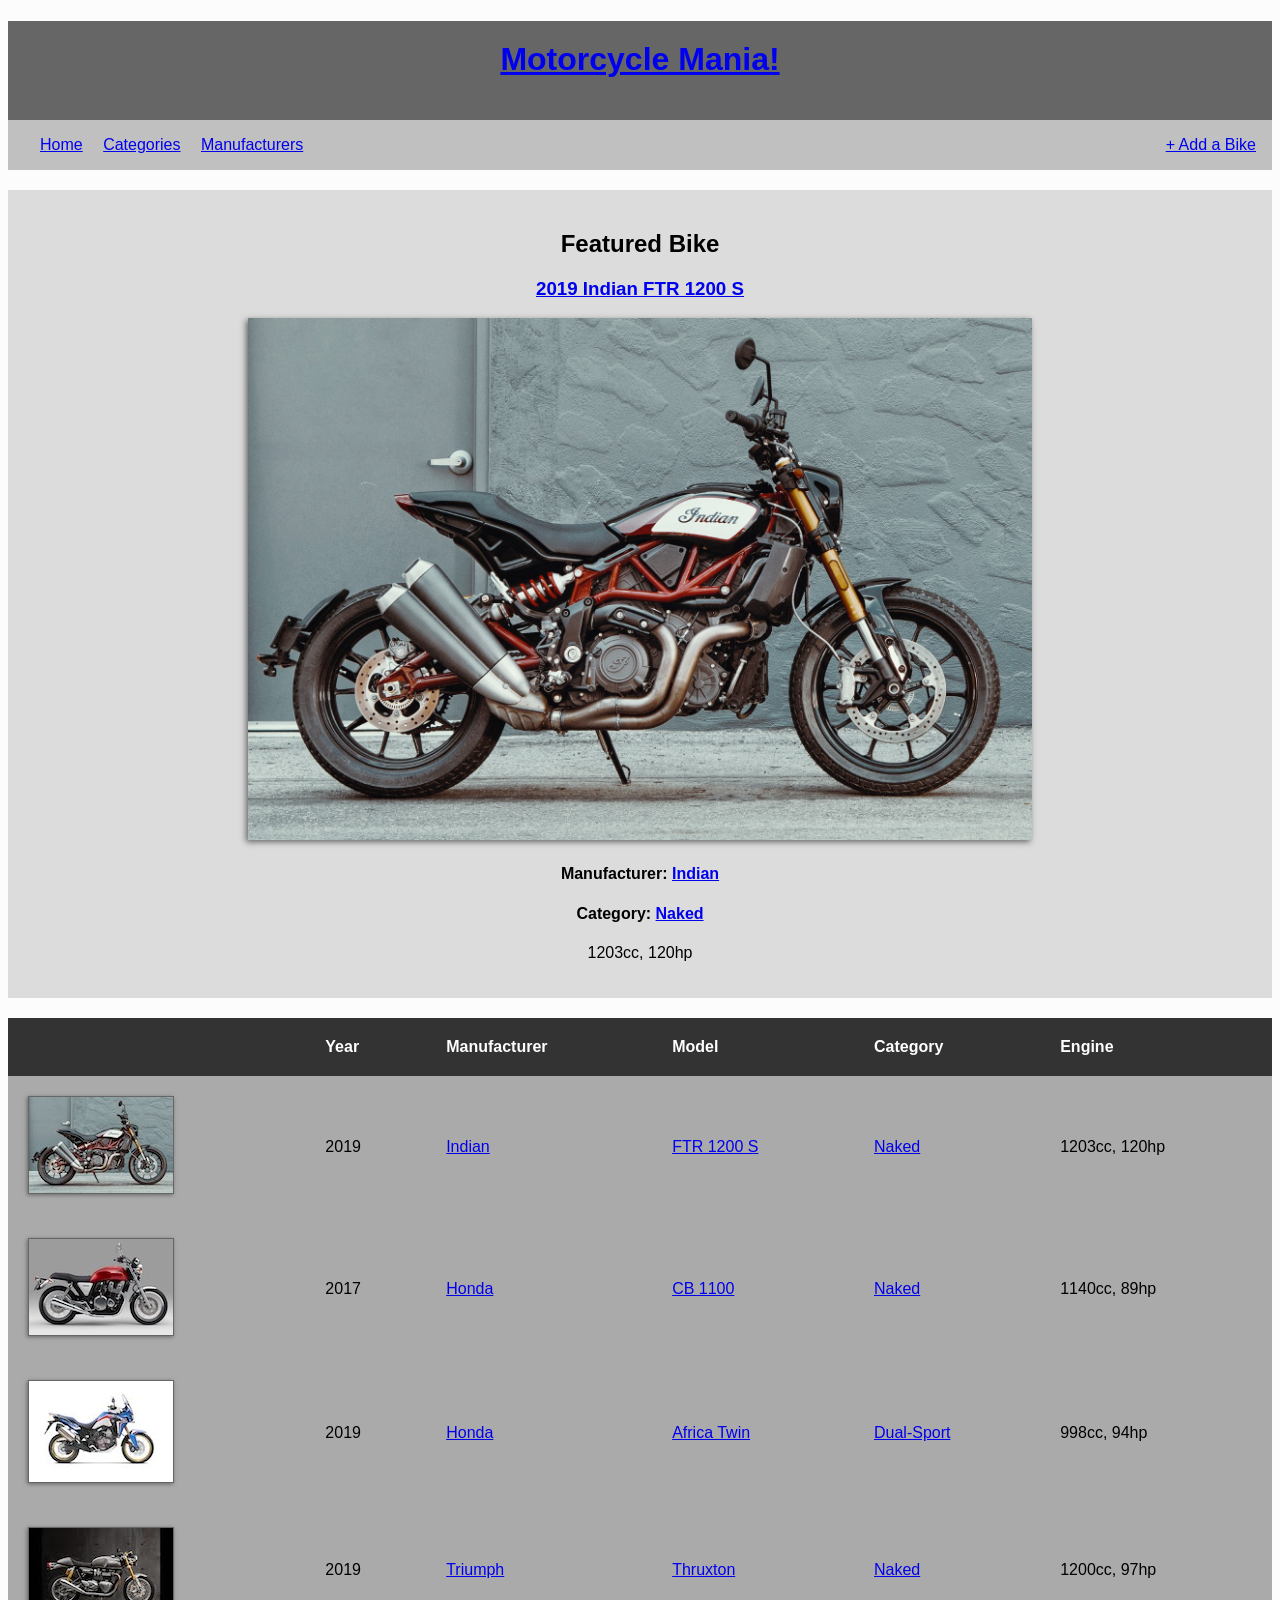
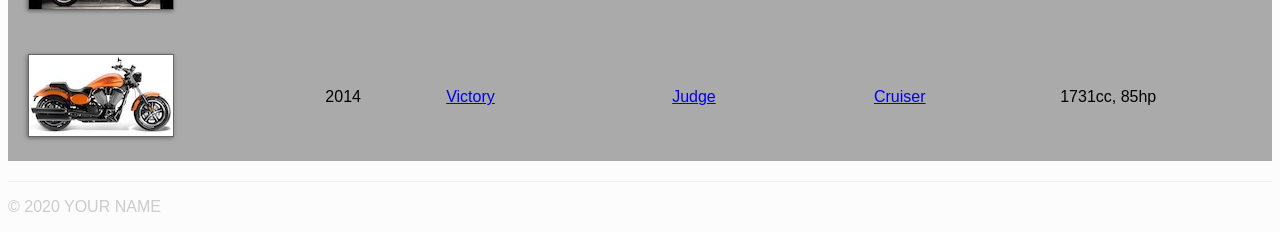
==== index.html @ 405d535a "Initial Commit" ====
<!DOCTYPE html>
<html lang="en-us">
<head>
  <title>Motorcycle Mania</title>
  <link rel="stylesheet" type="text/css" media="all" href="/main.css">
  <style>
  </style>
</head>
<body>
  <header>
    <h1><a href="/">Motorcycle Mania!</a></h1>
    <nav>
      <ul>
        <li><a href="/">Home</a></li>
        <li><a href="/categories.html" id="lnk-categories">Categories</a></li>
        <li><a href="/manufacturers.html">Manufacturers</a></li>
      </ul>
      <a id="lnk_add" href="/motorcycle_form.html">+ Add a Bike</a>
    </nav>
  </header>
  <main>
    <div id="featured">
      <h2>Featured Bike</h2>
      <div id="motorcycle">
        <h3><a href="/motorcycle_1.html">2019 Indian FTR 1200 S</a></h3>
        <a href="/motorcycle_1.html"><img src="/motorcycle_1.jpg" alt="2019 Indian FTR 1200 S"></a>
        <h4>Manufacturer: <a href="/manufacturer_1.html">Indian</a></h4>
        <h4>Category: <a href="/category_1.html">Naked</a></h4>
        <p>1203cc, 120hp</p>
      </div>
    </div>
    <table id="motorcycles">
      <thead>
        <tr>
          <th><!-- thumbnail --></th>
          <th>Year</th>
          <th>Manufacturer</th>
          <th>Model</th>
          <th>Category</th>
          <th>Engine</th>
        </tr>
      </thead>
      <tbody>
        <tr>
          <td><a href="/motorcycle_1.html"><img src="/motorcycle_1_thumb.jpg" alt="2019 Indian FTR 1200 S" class="thumbnail"></a></td>
          <td>2019</td>
          <td><a href="/manufacturer_1.html">Indian</a></td>
          <td><a href="/motorcycle_1.html">FTR 1200 S</a></td>
          <td><a href="/category_1.html">Naked</a></td>
          <td>1203cc, 120hp</td>
        </tr>
        <tr>
          <td><a href="/motorcycle_2.html"><img src="/motorcycle_2_thumb.jpg" alt="2017 Honda CB 1100" class="thumbnail"></a></td>
          <td>2017</td>
          <td><a href="/manufacturer_2.html">Honda</a></td>
          <td><a href="/motorcycle_2.html">CB 1100</a></td>
          <td><a href="/category_1.html">Naked</a></td>
          <td>1140cc, 89hp</td>
        </tr>
        <tr>
          <td><a href="/motorcycle_3.html"><img src="/motorcycle_3_thumb.jpg" alt="2019 Honda Africa Twin" class="thumbnail"></a></td>
          <td>2019</td>
          <td><a href="/manufacturer_2.html">Honda</a></td>
          <td><a href="/motorcycle_3.html">Africa Twin</a></td>
          <td><a href="/category_2.html">Dual-Sport</a></td>
          <td>998cc, 94hp</td>
        </tr>
        <tr>
          <td><a href="/motorcycle_4.html"><img src="/motorcycle_4_thumb.jpg" alt="2019 Triumph Thruxton" class="thumbnail"></a></td>
          <td>2019</td>
          <td><a href="/manufacturer_3.html">Triumph</a></td>
          <td><a href="/motorcycle_4.html">Thruxton</a></td>
          <td><a href="/category_1.html">Naked</a></td>
          <td>1200cc, 97hp</td>
        </tr>
        <tr>
          <td><a href="/motorcycle_5.html"><img src="/motorcycle_5_thumb.jpg" alt="2014 Victory Judge" class="thumbnail"></a></td>
          <td>2014</td>
          <td><a href="/manufacturer_4.html">Victory</a></td>
          <td><a href="/motorcycle_5.html">Judge</a></td>
          <td><a href="/category_3.html">Cruiser</a></td>
          <td>1731cc, 85hp</td>
        </tr>
      </tbody>
    </table>
  </main>
  <footer>
    <p>&copy; 2020 YOUR NAME</p>
  </footer>
</body>
</html>
---- main.css ----
body {
  background: #FCFCFC;
  font-family: helvetica, arial, 'sans-serif';
}

header {
  background-color: #666;
}

header h1 {
  padding: 20px;
  text-align: center;
}

nav {
  background-color: #C0C0C0;
  padding: 1rem;
}

nav ul {
  list-style-type: none;
  margin: 0px;
  padding: 0px;
  display: inline;
}

nav ul li {
  padding: 0;
  margin-left: 1rem;
  display: inline;
}

nav a#lnk_add {
  float: right;
}

footer {
  margin-top: 1rem;
  border-top: 1px solid #EEE;
  color: #CCC;
}

#featured {
  text-align: center;
  background-color: #DCDCDC;
  margin: 20px 0 20px 0;
  padding: 20px;
}

#motorcycle {
  text-align: center;
  width: 80%;
  margin: auto;
}

#motorcycle img {
  width: 80%;
}

#motorcycles {
  margin: 20px 0 20px 0;
  background-color: #AAA;
  width: 100%;
  padding: 20px;
  border-collapse: collapse;
}

#motorcycles thead {
  text-align: left;
  background-color: #333;
  color: #FFF;
}

#motorcycles td, #motorcycles th {
  padding: 20px;
}

#motorcycles tbody tr:hover {
  background-color: #999;
}

img.thumbnail {
  border: 1px solid #666;
  box-shadow: -1px 1px 4px #666;
}

#motorcycle img {
  box-shadow: -2px 2px 6px #666;
}
#motorcycle_form_container {
  margin: 40px;
}

#motorcycle_form_container label {
  display: inline-block;
  width: 150px;
  margin-bottom: 40px;
}
#motorcycle_form_container input[type='submit'] {
  margin-left: 150px;
}

ul#categories, ul#manufacturers {
  list-style-type: none;
  margin: 40px;
  padding: 0;
}
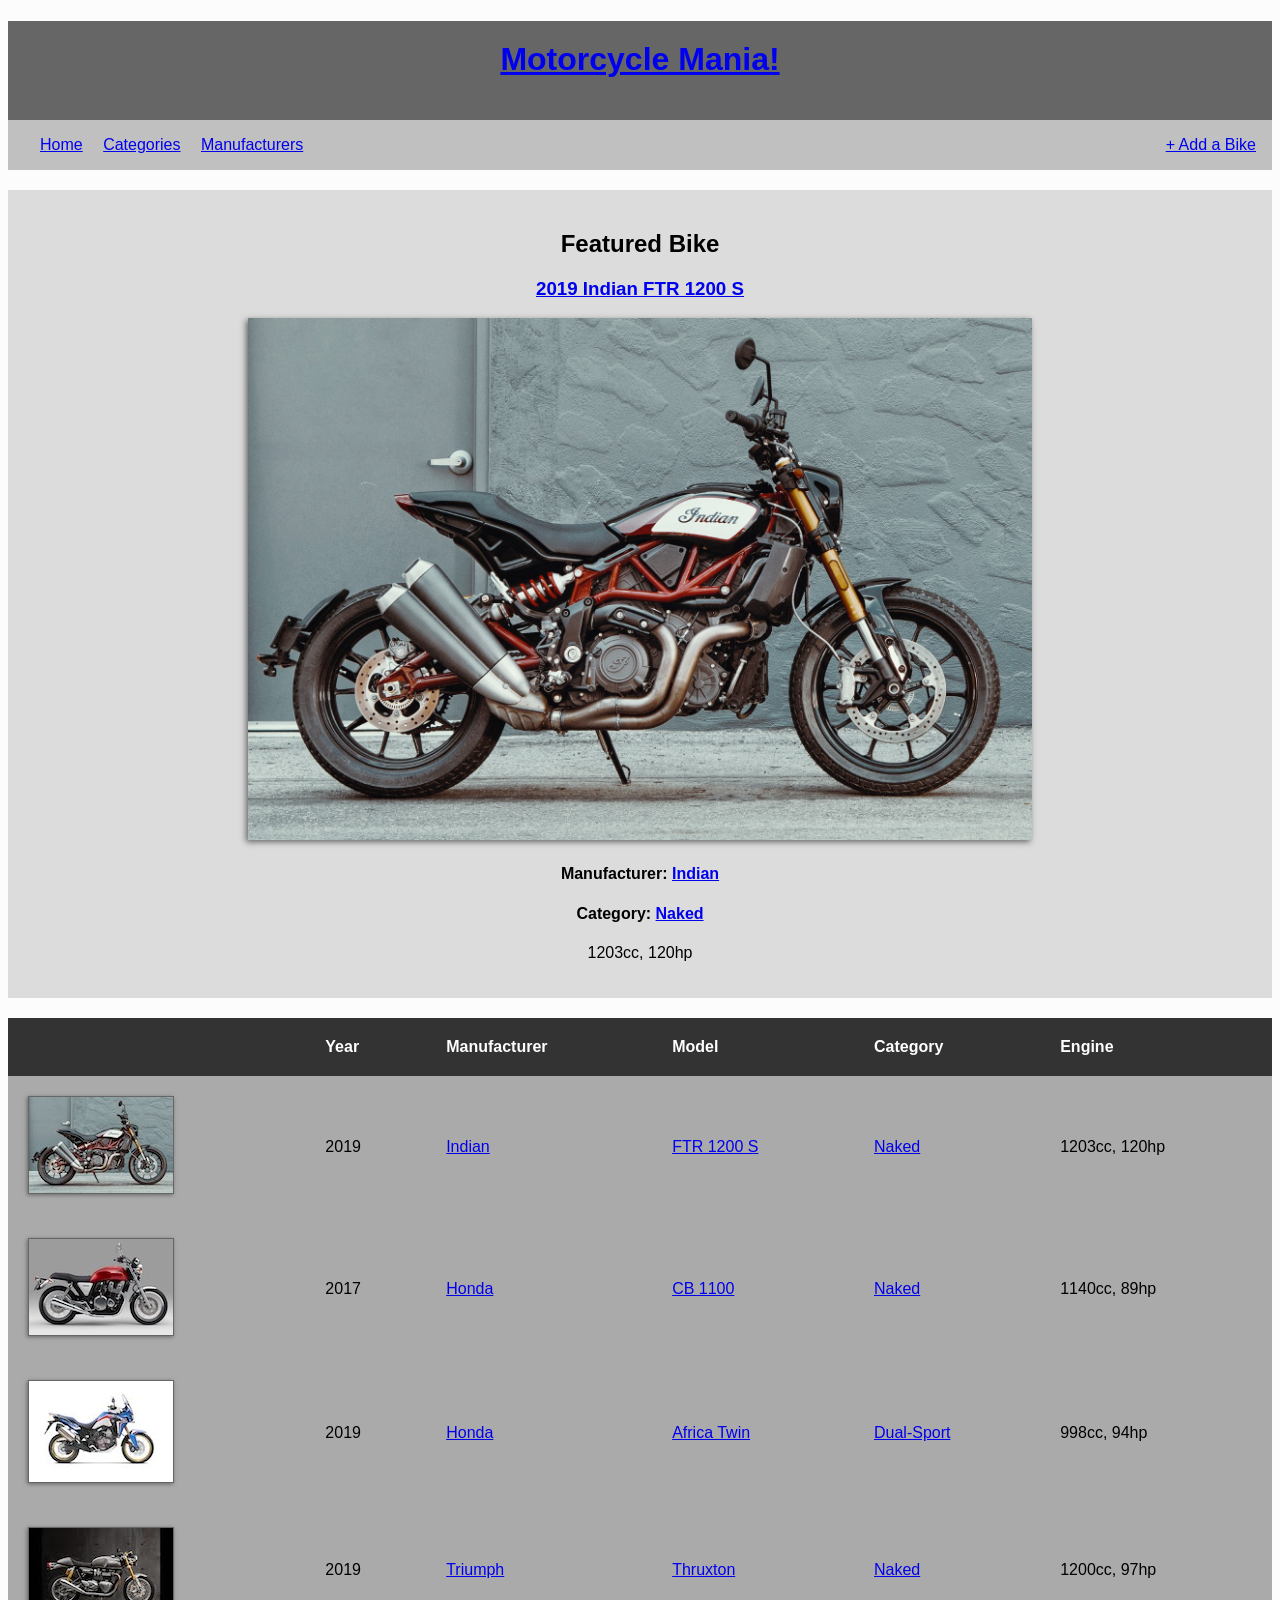
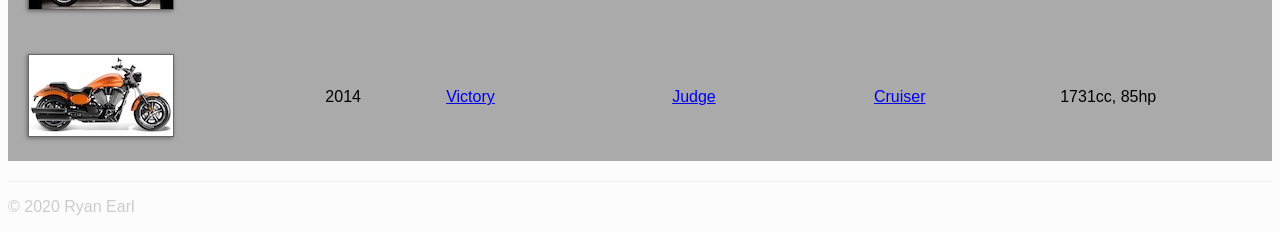
==== commit 9d1999b2: "Final Commit" ====
--- a/index.html
+++ b/index.html
@@ -5,6 +5,7 @@
   <link rel="stylesheet" type="text/css" media="all" href="/main.css">
   <style>
   </style>
+  <script src = "main.js"></script>
 </head>
 <body>
   <header>
@@ -13,7 +14,7 @@
       <ul>
         <li><a href="/">Home</a></li>
         <li><a href="/categories.html" id="lnk-categories">Categories</a></li>
-        <li><a href="/manufacturers.html">Manufacturers</a></li>
+        <li><a href="/manufacturers.html" id = "lnk-manufacturers">Manufacturers</a></li>
       </ul>
       <a id="lnk_add" href="/motorcycle_form.html">+ Add a Bike</a>
     </nav>
@@ -85,7 +86,7 @@
     </table>
   </main>
   <footer>
-    <p>&copy; 2020 YOUR NAME</p>
+    <p>&copy; 2020 Ryan Earl</p>
   </footer>
 </body>
 </html>
